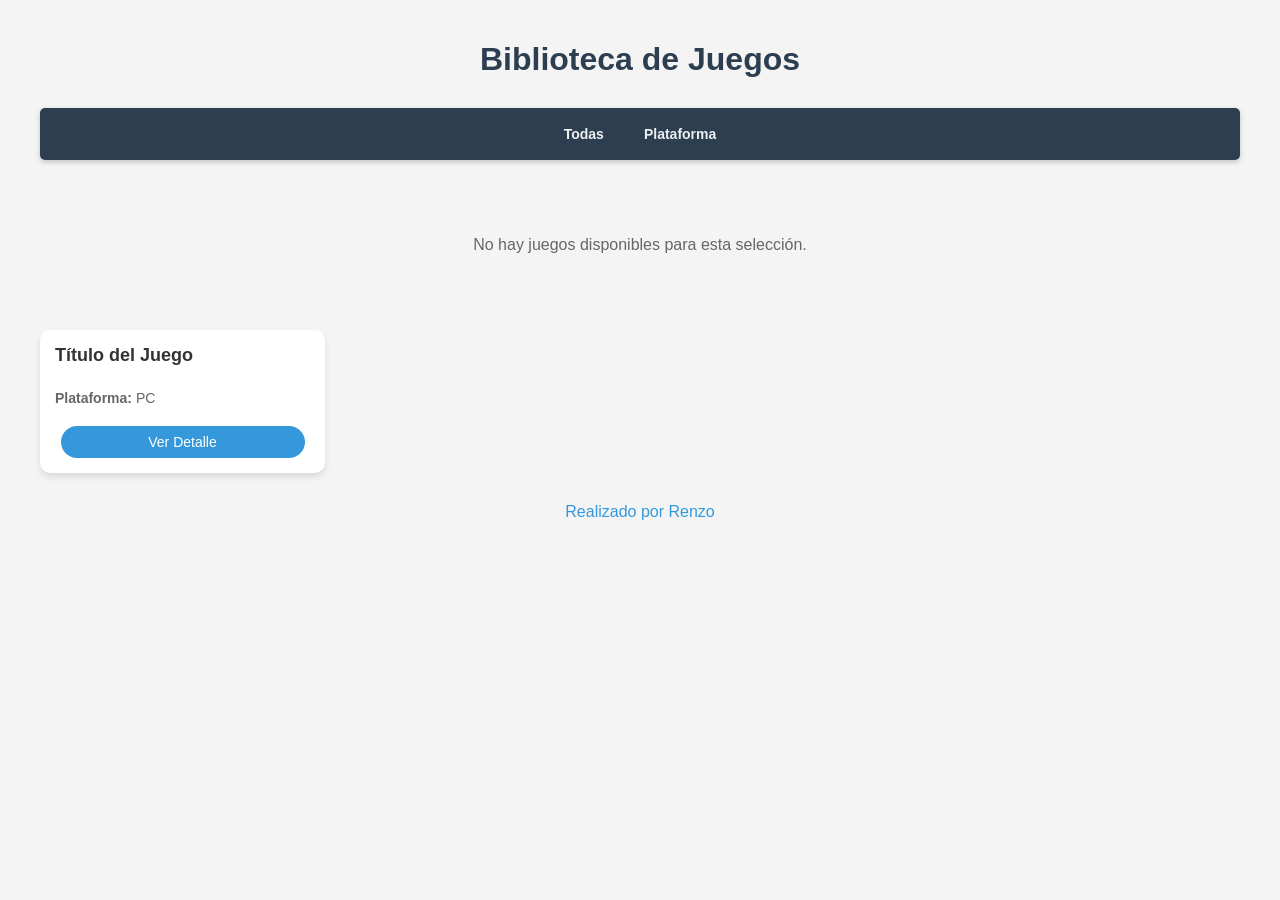
==== src/main/resources/templates/games.html @ d12a72fe "Primer commit" ====
<!DOCTYPE html>
<html lang="es" xmlns:th="http://www.thymeleaf.org">
<head>
    <meta charset="UTF-8">
    <meta name="viewport" content="width=device-width, initial-scale=1.0">
    <title>Lista de Juegos</title>
    <style>
        body {
            font-family: 'Segoe UI', Tahoma, Geneva, Verdana, sans-serif;
            max-width: 1200px;
            margin: 0 auto;
            padding: 20px;
            background-color: #f4f4f4;
        }
        h1 {
            color: #2c3e50;
            text-align: center;
            margin-bottom: 30px;
        }

        /* Sticky Menu */
        .sticky-menu {
            position: sticky;
            top: 0;
            background-color: #2c3e50;
            padding: 10px 0;
            z-index: 1000;
            margin-bottom: 20px;
            border-radius: 5px;
            box-shadow: 0 2px 5px rgba(0,0,0,0.2);
            text-align: center;
        }

        .sticky-menu ul {
            list-style-type: none;
            margin: 0;
            padding: 0;
            display: flex;
            justify-content: center;
            flex-wrap: wrap;
        }

        .sticky-menu li {
            margin: 0 5px;
        }

        .sticky-menu a {
            color: #ecf0f1;
            text-decoration: none;
            font-weight: bold;
            padding: 8px 15px;
            border-radius: 20px;
            transition: all 0.3s ease;
            display: inline-block;
            font-size: 14px;
        }

        .sticky-menu a:hover {
            background-color: #34495e;
            color: white;
        }

        /* Estilo para la opción activa */
        .sticky-menu a.active {
            background-color: #3498db;
            color: white;
            box-shadow: 0 2px 4px rgba(0,0,0,0.2);
        }

        /* Grid Layout */
        .games-grid {
            display: grid;
            grid-template-columns: repeat(4, 1fr); /* 4 columnas por fila */
            gap: 20px;
        }

        /* Card Style */
        .game-card {
            background-color: white;
            border-radius: 10px;
            overflow: hidden;
            box-shadow: 0 4px 6px rgba(0,0,0,0.1);
            transition: transform 0.3s ease, box-shadow 0.3s ease;
            display: flex;
            flex-direction: column;
        }

        .game-card:hover {
            transform: translateY(-5px);
            box-shadow: 0 10px 15px rgba(0,0,0,0.15);
        }

        .game-image-container {
            height: 150px;
            background-color: #ddd;
            display: flex;
            align-items: center;
            justify-content: center;
            overflow: hidden;
        }

        .game-image {
            width: 100%;
            height: 100%;
            object-fit: cover;
        }

        .no-image {
            color: #777;
            font-size: 14px;
        }

        .game-content {
            padding: 15px;
            flex-grow: 1;
            display: flex;
            flex-direction: column;
        }

        .game-title {
            font-size: 18px;
            font-weight: bold;
            margin: 0 0 10px 0;
            color: #333;
            white-space: nowrap;
            overflow: hidden;
            text-overflow: ellipsis;
        }

        .game-info {
            font-size: 14px;
            color: #666;
            margin-bottom: 5px;
        }

        .btn-container {
            margin-top: auto;
            padding-top: 15px;
            text-align: center;
        }

        .btn {
            display: inline-block;
            padding: 8px 20px;
            background-color: #3498db;
            color: white;
            text-decoration: none;
            border-radius: 20px;
            font-size: 14px;
            transition: background-color 0.2s;
            width: 80%;
        }

        .btn:hover {
            background-color: #2980b9;
        }

        .no-games {
            text-align: center;
            padding: 40px;
            color: #666;
            grid-column: 1 / -1; /* Ocupa todo el ancho */
        }

        /* Responsive */
        @media (max-width: 1024px) {
            .games-grid { grid-template-columns: repeat(3, 1fr); }
        }
        @media (max-width: 768px) {
            .games-grid { grid-template-columns: repeat(2, 1fr); }
        }
        @media (max-width: 480px) {
            .games-grid { grid-template-columns: 1fr; }
        }

        .back-link {
            display: block;
            text-align: center;
            margin-top: 30px;
            color: #3498db;
            text-decoration: none;
        }
        .back-link:hover { text-decoration: underline; }
    </style>
</head>
<body>
    <h1>Biblioteca de Juegos</h1>

    <!-- Sticky Menu Dinámico -->
    <nav class="sticky-menu">
        <ul>
            <!-- Opción "Todas" -->
            <li>
                <a th:href="@{/juegos}"
                   th:classappend="${selectedPlatform == 'all'} ? 'active'">
                   Todas
                </a>
            </li>

            <!-- Opciones dinámicas desde la base de datos -->
            <li th:each="plat : ${platforms}">
                <a th:href="@{/juegos(platform=${plat})}"
                   th:text="${plat}"
                   th:classappend="${selectedPlatform == plat} ? 'active'">
                   Plataforma
                </a>
            </li>
        </ul>
    </nav>

    <div class="games-grid">
        <!-- Mensaje si no hay juegos -->
        <div th:if="${games.empty}" class="no-games">
            <p>No hay juegos disponibles para esta selección.</p>
        </div>

        <!-- Tarjeta de Juego -->
        <div th:each="game : ${games}" class="game-card">


            <div class="game-content">
                <h3 class="game-title" th:text="${game.title}">Título del Juego</h3>
                <p class="game-info"><strong>Plataforma:</strong> <span th:text="${game.platform}">PC</span></p>


                <div class="btn-container">
                    <a th:href="@{/juego/{id}(id=${game.id})}" class="btn">Ver Detalle</a>
                </div>
            </div>
        </div>
    </div>

    <p  class="back-link">Realizado por Renzo</p>
</body>
</html>
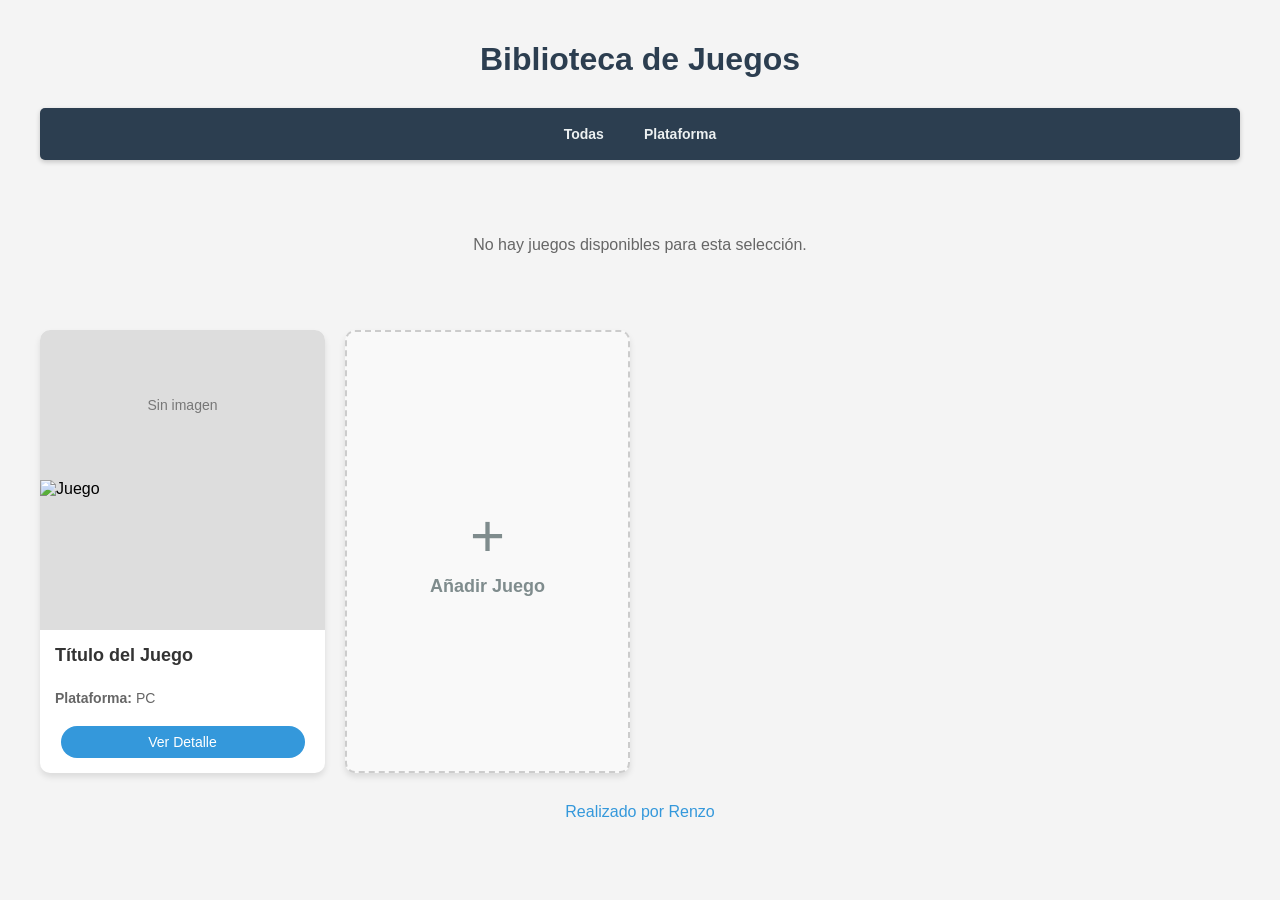
==== commit 4c5e670f: "Añadia la funcionalidad de Añadir Juego" ====
--- a/src/main/resources/templates/games.html
+++ b/src/main/resources/templates/games.html
@@ -209,25 +209,36 @@
     </nav>
 
     <div class="games-grid">
-        <!-- Mensaje si no hay juegos -->
         <div th:if="${games.empty}" class="no-games">
             <p>No hay juegos disponibles para esta selección.</p>
         </div>
 
-        <!-- Tarjeta de Juego -->
         <div th:each="game : ${games}" class="game-card">
-
+            <div class="game-image-container" th:if="${game.imageUrl == null or game.imageUrl.isEmpty()}">
+                <span class="no-image">Sin imagen</span>
+            </div>
+            <div class="game-image-container" th:if="${game.imageUrl != null and !game.imageUrl.isEmpty()}">
+                <img th:src="@{'https://picsum.photos/seed/'+${game.id}+'/300/200'}" class="game-image" alt="Juego">
+            </div>
 
             <div class="game-content">
                 <h3 class="game-title" th:text="${game.title}">Título del Juego</h3>
                 <p class="game-info"><strong>Plataforma:</strong> <span th:text="${game.platform}">PC</span></p>
 
-
                 <div class="btn-container">
                     <a th:href="@{/juego/{id}(id=${game.id})}" class="btn">Ver Detalle</a>
                 </div>
             </div>
         </div>
+
+        <a th:href="@{/juego/nuevo}" class="game-card"
+           style="text-decoration: none; display: flex; flex-direction: column; justify-content: center; align-items: center; min-height: 250px; border: 2px dashed #ccc; background-color: #f9f9f9; cursor: pointer;">
+            <div style="text-align: center; color: #7f8c8d;">
+                <div style="font-size: 60px; line-height: 60px; margin-bottom: 10px;">+</div>
+                <h3 style="margin: 0; font-size: 18px;">Añadir Juego</h3>
+            </div>
+        </a>
+
     </div>
 
     <p  class="back-link">Realizado por Renzo</p>
